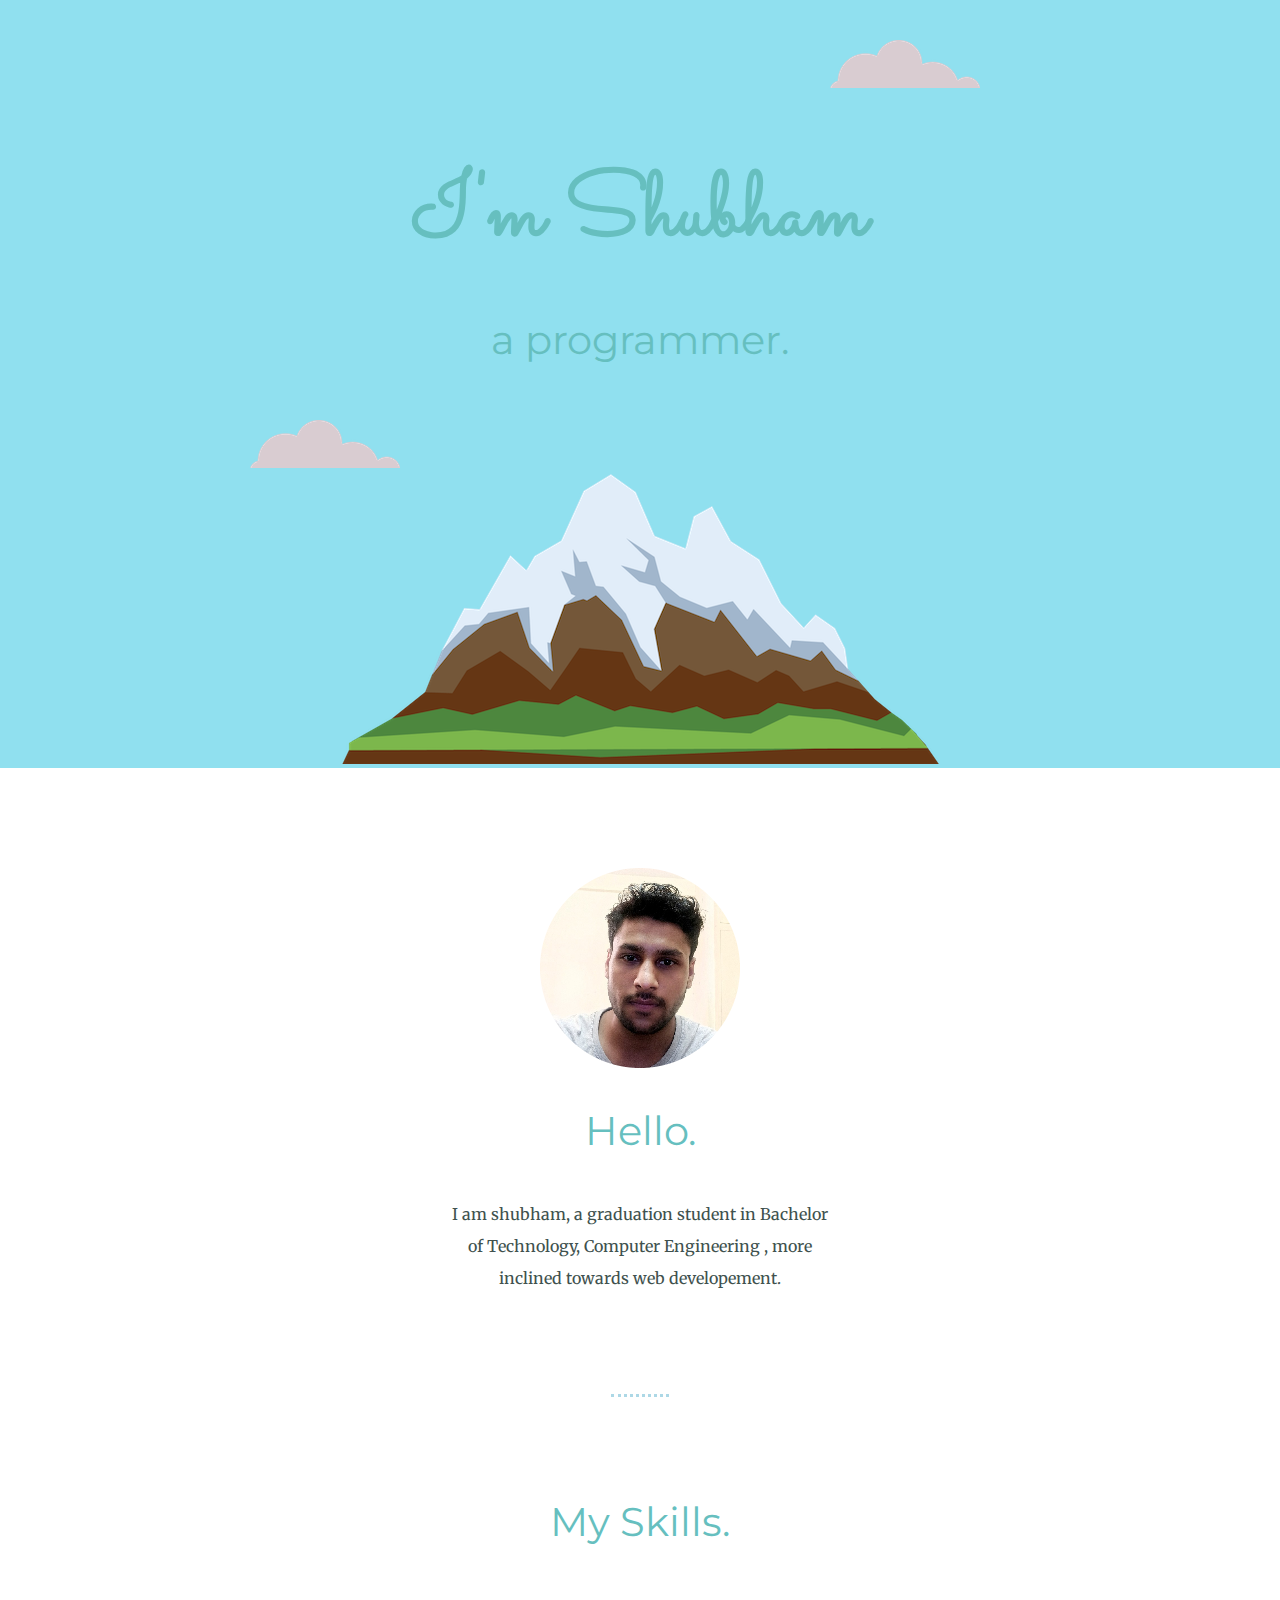
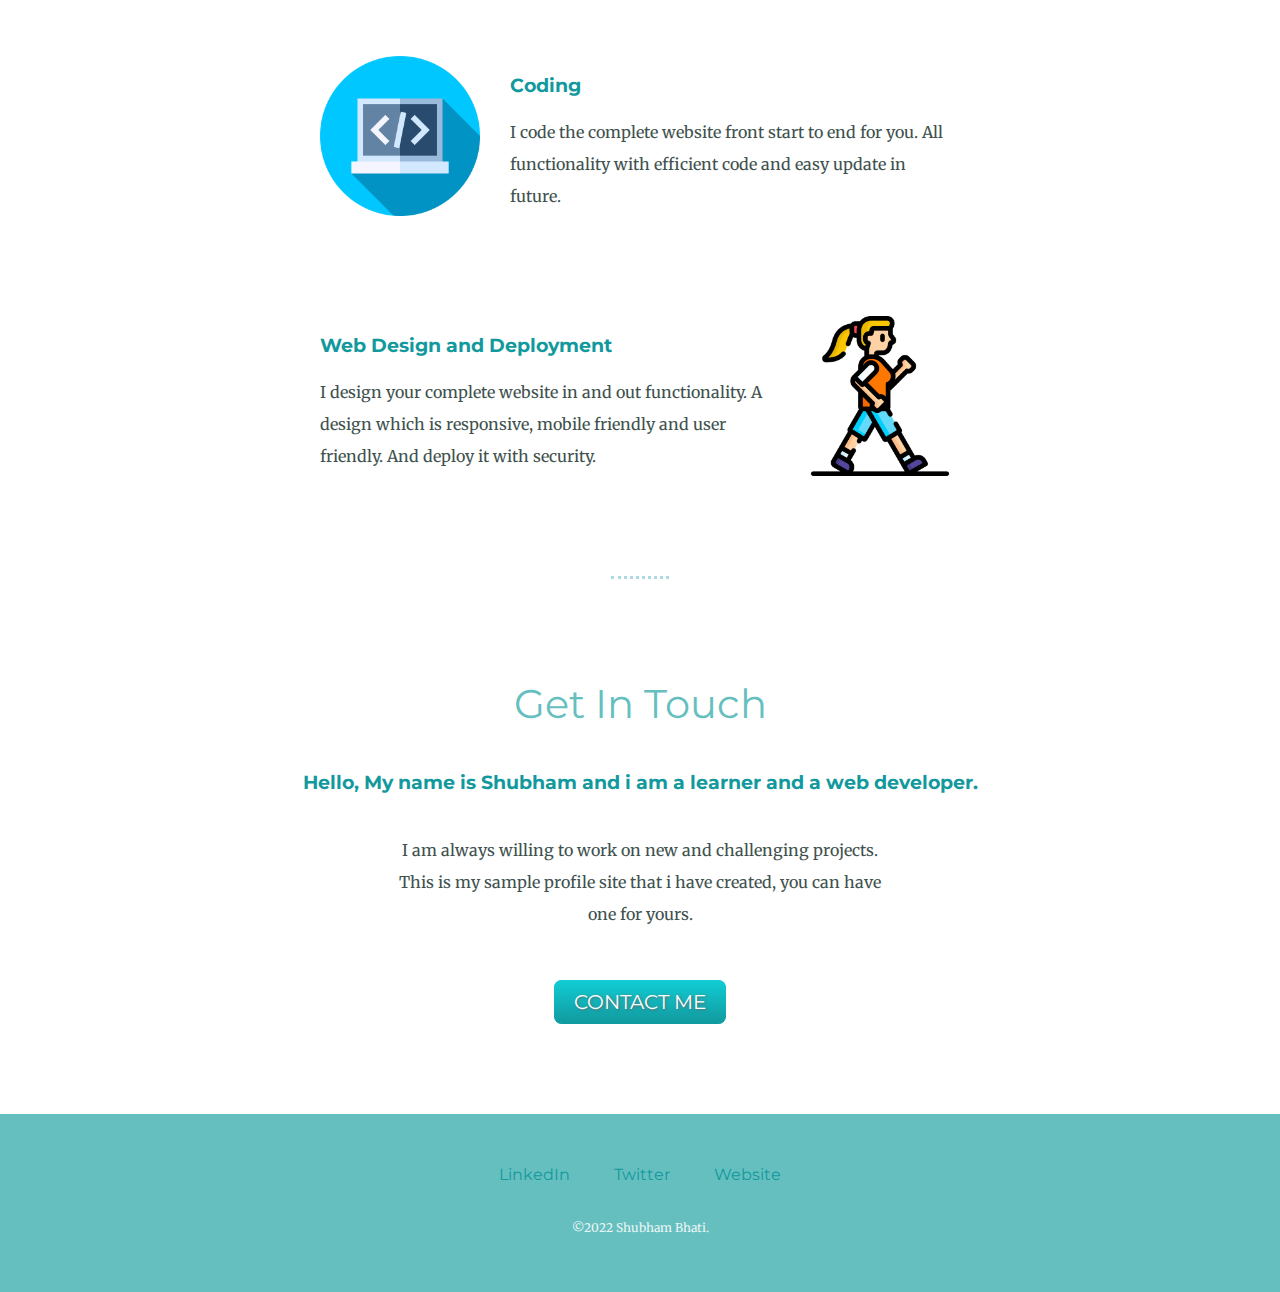
==== index.html @ b5f46faa "Add files via upload" ====
<!DOCTYPE html>
<html lang="en" dir="ltr">

<head>
  <meta charset="utf-8">
  <link rel="stylesheet" href="css/styles.css">
  <link rel="icon" href="mysiteicon.ico">
  <link rel="preconnect" href="https://fonts.googleapis.com">
  <link rel="preconnect" href="https://fonts.gstatic.com" crossorigin>
  <link href="https://fonts.googleapis.com/css2?family=Merriweather&family=Montserrat&family=Sacramento&display=swap" rel="stylesheet">

  <title>Shubham - a learning Web Developer</title>
</head>

<body>
  <div class="top-container">
    <img class="top-cloud" src="images/cloud.png" alt="cloud-img">
    <h1>I'm Shubham</h1>
    <h2>a programmer.</h2>
    <img class="bottom-cloud" src="images/cloud.png" alt="cloud-img">
    <img src="images/mountain.png" alt="cloud-img">
  </div>


  <div class="middle-container">
    <div class="profile">
      <img src="images/filename.jpg" alt="profile-img">
      <h2>Hello.</h2>
      <p class="intro">I am shubham, a graduation student in Bachelor of Technology, Computer Engineering , more inclined towards web developement.</p>
    </div>
    <hr>
    <div class="skills">
      <h2>My Skills.</h2>
      <div class="skill-row">
        <img class="code-image" src="images/programming.png" alt="code-image" >
        <h3>Coding</h3>
        <p>I code the complete website front start to end for you. All functionality with efficient code and easy update in future. </p>
      </div>
      <div class="skill-row">
        <img class="walking-image" src="images/walking.png" alt="walking-image">
        <h3>Web Design and Deployment</h3>
        <p>I design your complete website in and out functionality. A design which is responsive, mobile friendly and user friendly. And deploy it with security.</p>
      </div>
    </div>
    <hr>
    <div class="contact-me">
      <h2>Get In Touch</h2>
      <h3>Hello, My name is Shubham and i am a learner and a web developer.</h3>
      <p class="contact-message">I am always willing to work on new and challenging projects. This is my sample profile site that i have created, you can have one for yours.</p>
      <a class="btn" href="mailto:htcc58002900@gmail.com">CONTACT ME</a>
    </div>
  </div>


  <div class="bottom-container">
    <a class="footer-link" href="https://www.linkedin.com/">LinkedIn</a>
    <a class="footer-link" href="https://twitter.com/">Twitter</a>
    <a class="footer-link" href="https://www.appbrewery.co/">Website</a>
    <p class="copyright-text">©2022 Shubham Bhati.</p>
  </div>

</body>

</html>
---- css/styles.css ----
body {
  color: #40514E;
  margin: 0;
  text-align: center;
  font-family: 'Merriweather', serif;
}

h1 {
  margin: 50px auto 0 auto;
  font-family: 'Sacramento', cursive;
  font-size: 5.625rem;
  color: #66BFBF;
}

h2 {
  font-family: 'Montserrat', sans-serif;
  font-size: 2.5rem;
  color: #66BFBF;
  font-weight: normal;
  padding-bottom: 10px;
}

h3 {
  font-family: 'Montserrat', sans-serif;
  color: #11999E;
}

a {
  color: #11999E;
  font-family: 'Montserrat', sans-serif;
  margin: 10px 20px;
  text-decoration: none;
}

a:hover{
  color: #EAF6F6;
}

hr {

  border: lightblue dotted ;
  border-bottom: none;

  width: 4%;
  margin: 100px auto;
}

p {
  margin: 0;
  line-height: 2;
}

.top-container {
  background-color: #90E0EF;
  position: relative;
  padding-top: 100px;
}

.middle-container {
  margin: 100px 0;
}

.bottom-container {
  padding: 50px 0 20px;
  background-color: #66BFBF;
}

.intro{
  width:30%;
  margin: auto;
}

.top-cloud {
  position: absolute;
  right: 300px;
  top: 40px;
}

.bottom-cloud {
  position: absolute;
  left: 250px;
  bottom: 300px;
}

.skill-row {
  width:50%;
  margin:100px auto;
  text-align: left;

  overflow: auto;
}

.code-image{
  width: 25%;
  float: left;
  margin-right: 30px;
}

.walking-image{
  width: 25%;
  float: right;
  margin-left: 30px;

}

.btn {
  background: #11cdd4;
  background-image: -webkit-linear-gradient(top, #11cdd4, #11999e);
  background-image: -moz-linear-gradient(top, #11cdd4, #11999e);
  background-image: -ms-linear-gradient(top, #11cdd4, #11999e);
  background-image: -o-linear-gradient(top, #11cdd4, #11999e);
  background-image: linear-gradient(to bottom, #11cdd4, #11999e);
  -webkit-border-radius: 8;
  -moz-border-radius: 8;
  border-radius: 8px;
  text-shadow: 1px 1px 3px #666666;
  font-family: 'Montserrat', sans-serif;
  color: #ffffff;
  font-size: 20px;
  padding: 10px 20px 10px 20px;
  text-decoration: none;
}

.btn:hover {
  background: #30e3cb;
  background-image: -webkit-linear-gradient(top, #30e3cb, #2bc4ad);
  background-image: -moz-linear-gradient(top, #30e3cb, #2bc4ad);
  background-image: -ms-linear-gradient(top, #30e3cb, #2bc4ad);
  background-image: -o-linear-gradient(top, #30e3cb, #2bc4ad);
  background-image: linear-gradient(to bottom, #30e3cb, #2bc4ad);
  text-decoration: none;
}

.copyright-text{

  color: #EAF6F6;
  font-size: .75rem;
  margin: 1rem 0;
  padding: 1rem 0;
}

.contact-message{
  width:40%;
  margin: 40px auto 60px;
}
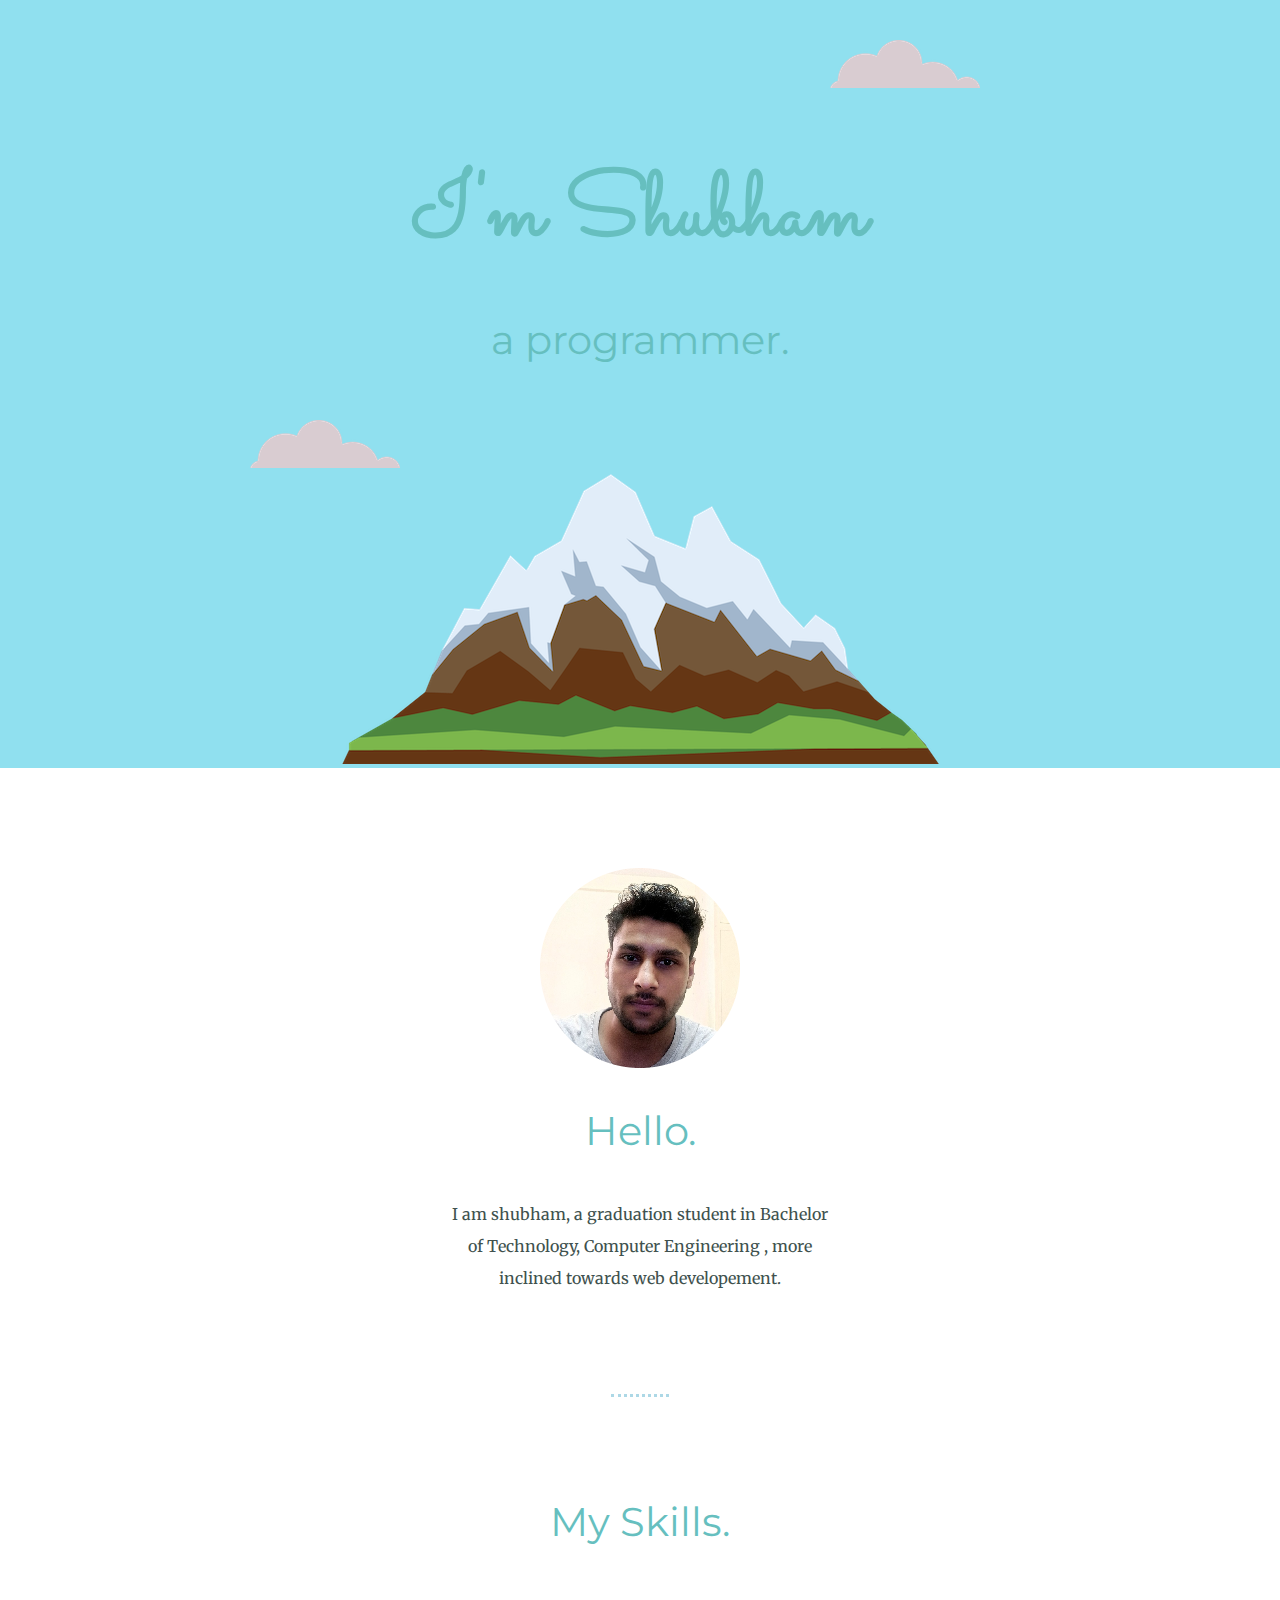
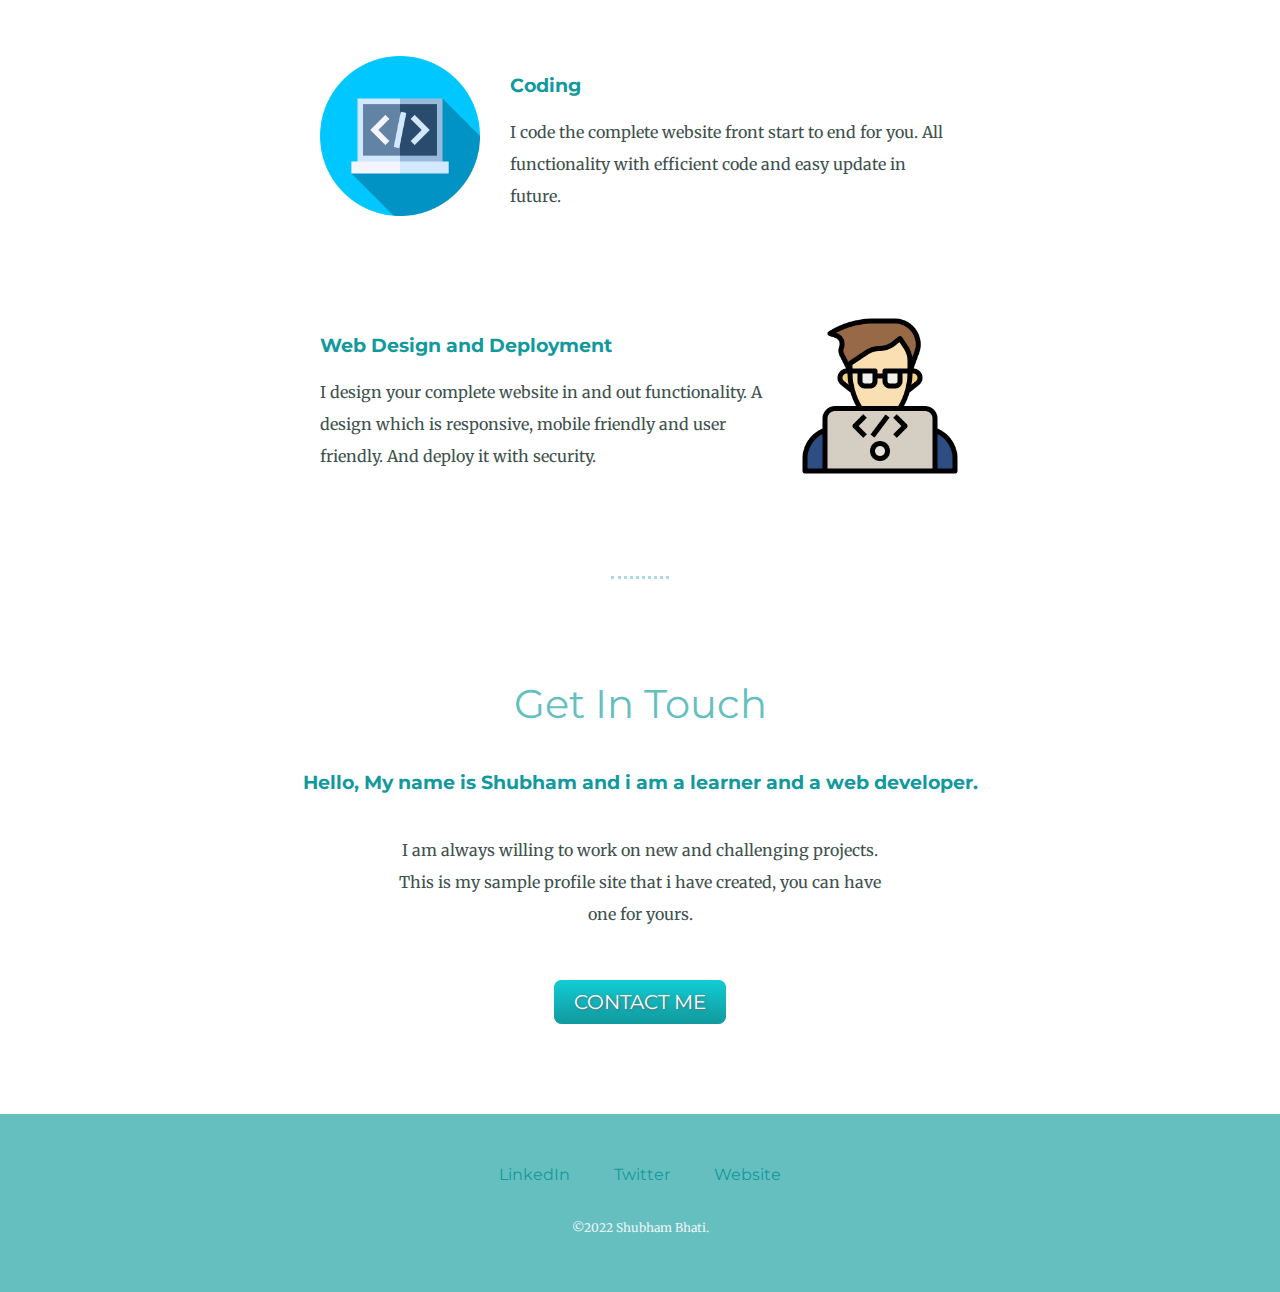
==== commit ffe656e2: "Update index.html" ====
--- a/index.html
+++ b/index.html
@@ -4,7 +4,7 @@
 <head>
   <meta charset="utf-8">
   <link rel="stylesheet" href="css/styles.css">
-  <link rel="icon" href="mysiteicon.ico">
+  <link rel="icon" href="internet.png">
   <link rel="preconnect" href="https://fonts.googleapis.com">
   <link rel="preconnect" href="https://fonts.gstatic.com" crossorigin>
   <link href="https://fonts.googleapis.com/css2?family=Merriweather&family=Montserrat&family=Sacramento&display=swap" rel="stylesheet">
@@ -37,7 +37,7 @@
         <p>I code the complete website front start to end for you. All functionality with efficient code and easy update in future. </p>
       </div>
       <div class="skill-row">
-        <img class="walking-image" src="images/walking.png" alt="walking-image">
+        <img class="walking-image" src="images/coding.png" alt="design-image">
         <h3>Web Design and Deployment</h3>
         <p>I design your complete website in and out functionality. A design which is responsive, mobile friendly and user friendly. And deploy it with security.</p>
       </div>
@@ -53,9 +53,9 @@
 
 
   <div class="bottom-container">
-    <a class="footer-link" href="https://www.linkedin.com/">LinkedIn</a>
+    <a class="footer-link" href="https://www.linkedin.com/in/shubham-b-55076bb5/">LinkedIn</a>
     <a class="footer-link" href="https://twitter.com/">Twitter</a>
-    <a class="footer-link" href="https://www.appbrewery.co/">Website</a>
+    <a class="footer-link" href="https://shubham2552.github.io/Personel-Site/">Website</a>
     <p class="copyright-text">©2022 Shubham Bhati.</p>
   </div>
 
